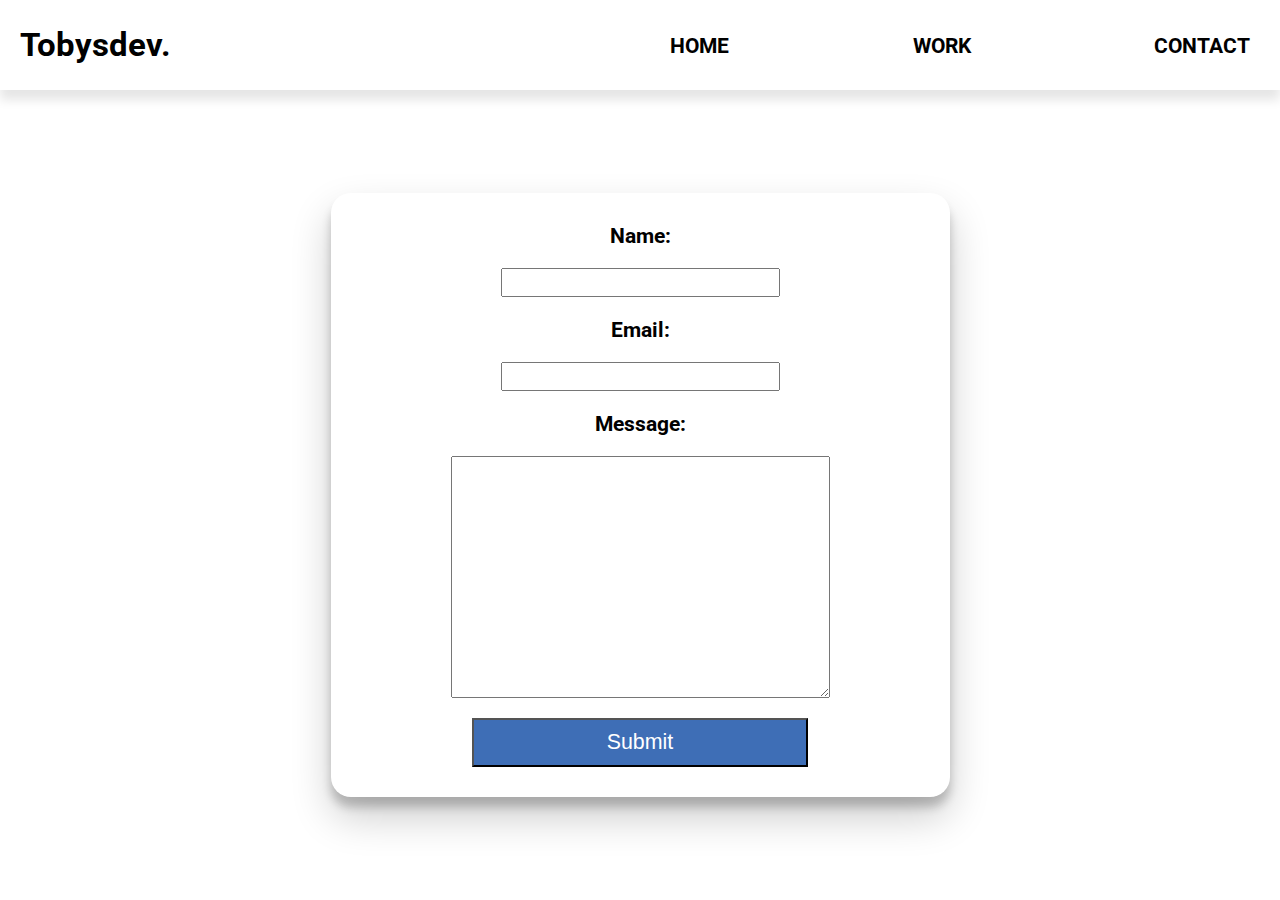
==== contact/index.html @ dbd64f0c "first commit" ====
<!DOCTYPE html>
<html lang="en">
  <head>
    <meta charset="UTF-8" />
    <meta name="viewport" content="width=device-width, initial-scale=1.0" />
    <meta name="description" content="Python/Web Developer" />
    <meta name="robots" content="index, follow" />
    <link rel="icon" href="" />
    <link
      href="https://fonts.googleapis.com/css2?family=Roboto:wght@400;700&family=Great+Vibes&display=swap"
      rel="stylesheet"
    />
    <link rel="stylesheet" href="../styles/style.css" />
    <title>Tobysdev</title>
  <body>
    <header class="header-content">
      <nav>
          <h1 class="logo">Tobysdev.</h1>
          <ul class="nav-links">
            <li><a href="../">HOME</a></li>
            <li><a href="../work/">WORK</a></li>
            <li><a href="./">CONTACT</a></li>
          </ul>
        </nav>
    </header>
    <main>
        <section class="contact-form">
          <form name="contact" method="POST" data-netlify="true">
            <label for="name">Name:</label>
            <input type="text" name="name" id="name" required />
            <label for="email">Email:</label>
            <input type="email" name="email" id="email" required />
            <label for="message">Message:</label>
            <textarea name="message" id="message" cols="30" rows="10"></textarea>
            <button type="submit">Submit</button>
          </form>
        </section>
    </main>
</body>
</html>
---- styles/style.css ----
* {
  margin: 0;
  padding: 0;
  -webkit-box-sizing: border-box;
          box-sizing: border-box;
}

html {
  font-size: 62.5%;
  font-family: "Roboto", sans-serif;
  --header1: calc(2rem + 1vw);
  --header2: calc(4rem + 5vw);
  --header3: calc(1rem + 3vw);
  --header4: calc(1rem + 2vw);
  --text: calc(1.5rem + 0.5vw);
  --svg: calc(3rem + 3vw);
}

h1 {
  font-size: var(--header1);
}

li,
button,
label,
input,
a,
p {
  font-size: var(--text);
  color: black;
}

h2 {
  font-size: var(--header2);
}

h3 {
  font-size: var(--header3);
}

h4,
h5 {
  font-size: var(--header4);
}

ul {
  list-style: none;
}

a {
  text-decoration: none;
}

svg {
  height: var(--svg);
  width: var(--svg);
}

body {
  display: -webkit-box;
  display: -ms-flexbox;
  display: flex;
  min-height: 100vh;
  -webkit-box-orient: vertical;
  -webkit-box-direction: normal;
      -ms-flex-direction: column;
          flex-direction: column;
  -webkit-animation: opening 1s ease-in-out;
          animation: opening 1s ease-in-out;
}

.header-content {
  -webkit-box-shadow: 0px 10px 10px rgba(0, 0, 0, 0.1);
          box-shadow: 0px 10px 10px rgba(0, 0, 0, 0.1);
  z-index: 2;
  position: relative;
}

nav {
  display: -webkit-box;
  display: -ms-flexbox;
  display: flex;
  min-height: 10vh;
  -webkit-box-pack: center;
      -ms-flex-pack: center;
          justify-content: center;
  -webkit-box-align: center;
      -ms-flex-align: center;
          align-items: center;
  font-weight: bold;
}

nav .logo {
  -webkit-box-flex: 1;
      -ms-flex: 1 1 40rem;
          flex: 1 1 40rem;
  padding: 0rem 2rem;
}

nav ul {
  -webkit-box-flex: 1;
      -ms-flex: 1 1 40rem;
          flex: 1 1 40rem;
  display: -webkit-box;
  display: -ms-flexbox;
  display: flex;
  -webkit-box-pack: justify;
      -ms-flex-pack: justify;
          justify-content: space-between;
  -webkit-box-align: center;
      -ms-flex-align: center;
          align-items: center;
  padding: 0rem 3rem;
}

nav a:hover {
  color: #dbc16a;
  -webkit-transition: all ease-in-out 0.6s;
  transition: all ease-in-out 0.6s;
}

main {
  display: -webkit-box;
  display: -ms-flexbox;
  display: flex;
  min-height: 90vh;
}

.image-content {
  -webkit-box-flex: 1;
      -ms-flex: 1 1 40rem;
          flex: 1 1 40rem;
  background: url(/img/nasa-Q1p7bh3SHj8-unsplash.jpg);
  background-size: cover;
}

.text-content {
  display: -webkit-box;
  display: -ms-flexbox;
  display: flex;
  -webkit-box-orient: vertical;
  -webkit-box-direction: normal;
      -ms-flex-direction: column;
          flex-direction: column;
  -webkit-box-flex: 1;
      -ms-flex: 1 1 40rem;
          flex: 1 1 40rem;
  -webkit-box-pack: center;
      -ms-flex-pack: center;
          justify-content: center;
  -webkit-box-align: center;
      -ms-flex-align: center;
          align-items: center;
}

.text-content .intro {
  -ms-flex-item-align: start;
      align-self: flex-start;
  padding: 5rem 2rem;
}

.text-content .socials {
  display: -webkit-box;
  display: -ms-flexbox;
  display: flex;
  width: 100%;
  -webkit-box-pack: justify;
      -ms-flex-pack: justify;
          justify-content: space-between;
  padding: 4rem 3rem;
}

.text-content svg path:hover {
  fill: #c9aa46;
  -webkit-transition: all ease-in-out 0.6s;
  transition: all ease-in-out 0.6s;
}

.projects {
  width: 100%;
  margin: auto;
  min-height: 90vh;
  -webkit-box-pack: justify;
      -ms-flex-pack: justify;
          justify-content: space-between;
  -webkit-box-align: center;
      -ms-flex-align: center;
          align-items: center;
  -webkit-box-orient: horizontal;
  -webkit-box-direction: normal;
      -ms-flex-direction: row;
          flex-direction: row;
  -ms-flex-wrap: wrap;
      flex-wrap: wrap;
  text-align: center;
  margin-bottom: 5rem;
}

.projects h4 {
  margin: 2rem 5rem;
  padding: 2rem 5rem;
}

.projects img {
  width: 40%;
}

.travelly,
.elena,
.path-finder,
.rain-analysis {
  -webkit-box-flex: 1;
      -ms-flex: 1 1 10rem;
          flex: 1 1 10rem;
}

.contact-form {
  min-height: 70vh;
  width: 100%;
  display: -webkit-box;
  display: -ms-flexbox;
  display: flex;
  -webkit-box-pack: center;
      -ms-flex-pack: center;
          justify-content: center;
  -webkit-box-align: center;
      -ms-flex-align: center;
          align-items: center;
  -webkit-box-orient: horizontal;
  -webkit-box-direction: normal;
      -ms-flex-direction: row;
          flex-direction: row;
  margin: 2rem 0rem;
  font-weight: bold;
}

.contact-form form {
  padding: 3rem 10rem;
  -webkit-box-shadow: 0px 10px 10px rgba(0, 0, 0, 0.2), 0px 20px 40px rgba(0, 0, 0, 0.2);
          box-shadow: 0px 10px 10px rgba(0, 0, 0, 0.2), 0px 20px 40px rgba(0, 0, 0, 0.2);
  display: -webkit-box;
  display: -ms-flexbox;
  display: flex;
  -webkit-box-pack: center;
      -ms-flex-pack: center;
          justify-content: center;
  -webkit-box-align: center;
      -ms-flex-align: center;
          align-items: center;
  -webkit-box-orient: vertical;
  -webkit-box-direction: normal;
      -ms-flex-direction: column;
          flex-direction: column;
  border-radius: 2rem;
}

.contact-form form input,
.contact-form form textarea {
  margin: 2rem;
}

.contact-form form input:focus,
.contact-form form textarea:focus {
  outline: 2px solid black;
}

.contact-form form textarea {
  font-size: 2rem;
}

.contact-form form button {
  width: 80%;
  padding: 1rem;
  background: #3e6eb6;
  color: white;
}

.contact-form form button:focus, .contact-form form button:hover {
  background: #2c528a;
}

@media screen and (max-width: 591px) {
  nav {
    min-height: 15vh;
    text-align: center;
    -ms-flex-wrap: wrap;
        flex-wrap: wrap;
  }
  .logo {
    padding: 1rem;
  }
  .socials {
    -ms-flex-wrap: wrap;
        flex-wrap: wrap;
    -ms-flex-pack: distribute;
        justify-content: space-around;
  }
  .socials a {
    padding: 1rem;
  }
}

@-webkit-keyframes opening {
  from {
    opacity: 0;
  }
  to {
    opacity: 1;
  }
}

@keyframes opening {
  from {
    opacity: 0;
  }
  to {
    opacity: 1;
  }
}
/*# sourceMappingURL=style.css.map */
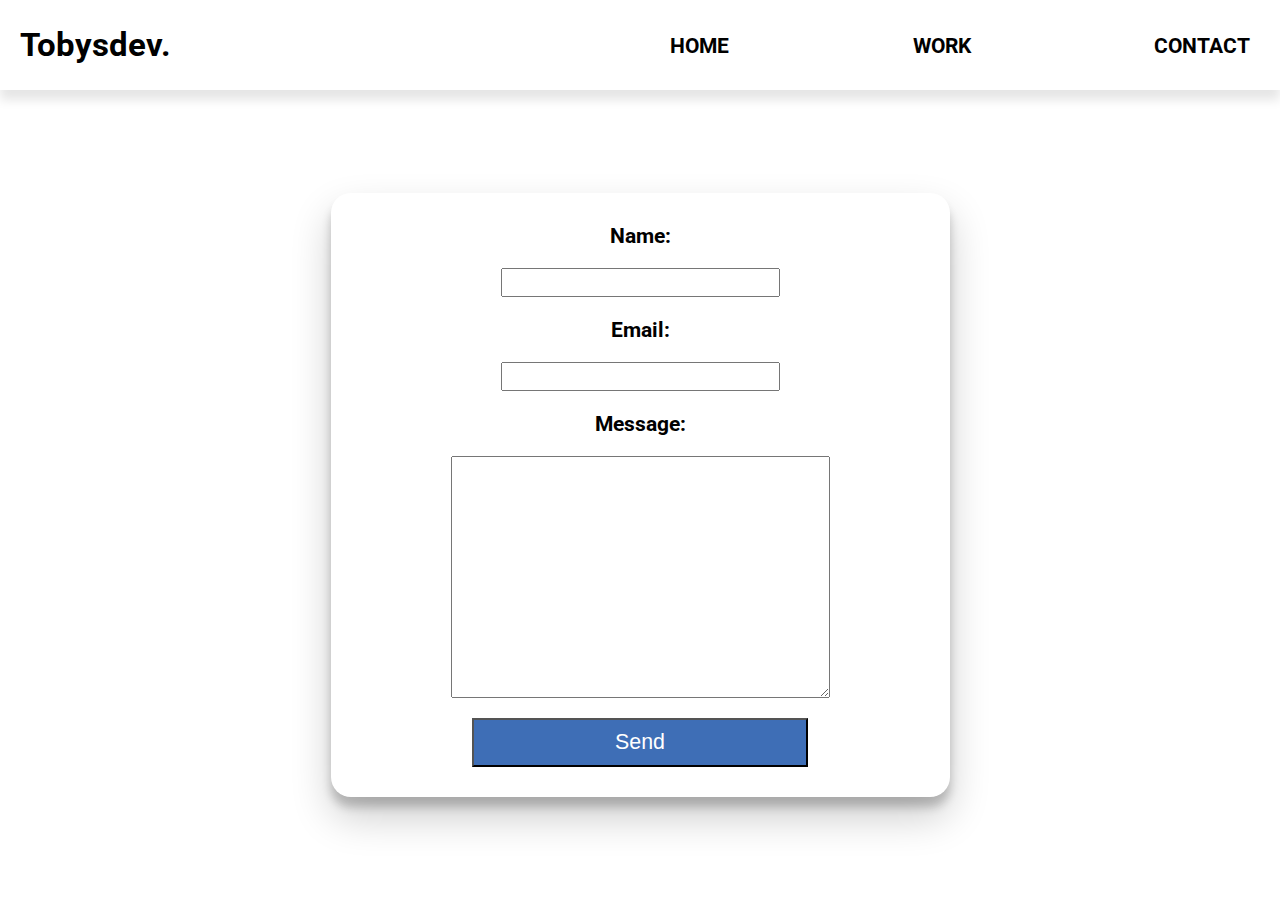
==== commit 26eb485f: "Form fix?" ====
--- a/contact/index.html
+++ b/contact/index.html
@@ -25,14 +25,14 @@
     </header>
     <main>
         <section class="contact-form">
-          <form name="contact" method="POST" data-netlify="true">
+          <form name="contact" method="POST" netlify>
             <label for="name">Name:</label>
             <input type="text" name="name" id="name" required />
             <label for="email">Email:</label>
             <input type="email" name="email" id="email" required />
             <label for="message">Message:</label>
             <textarea name="message" id="message" cols="30" rows="10"></textarea>
-            <button type="submit">Submit</button>
+            <button type="submit">Send</button>
           </form>
         </section>
     </main>
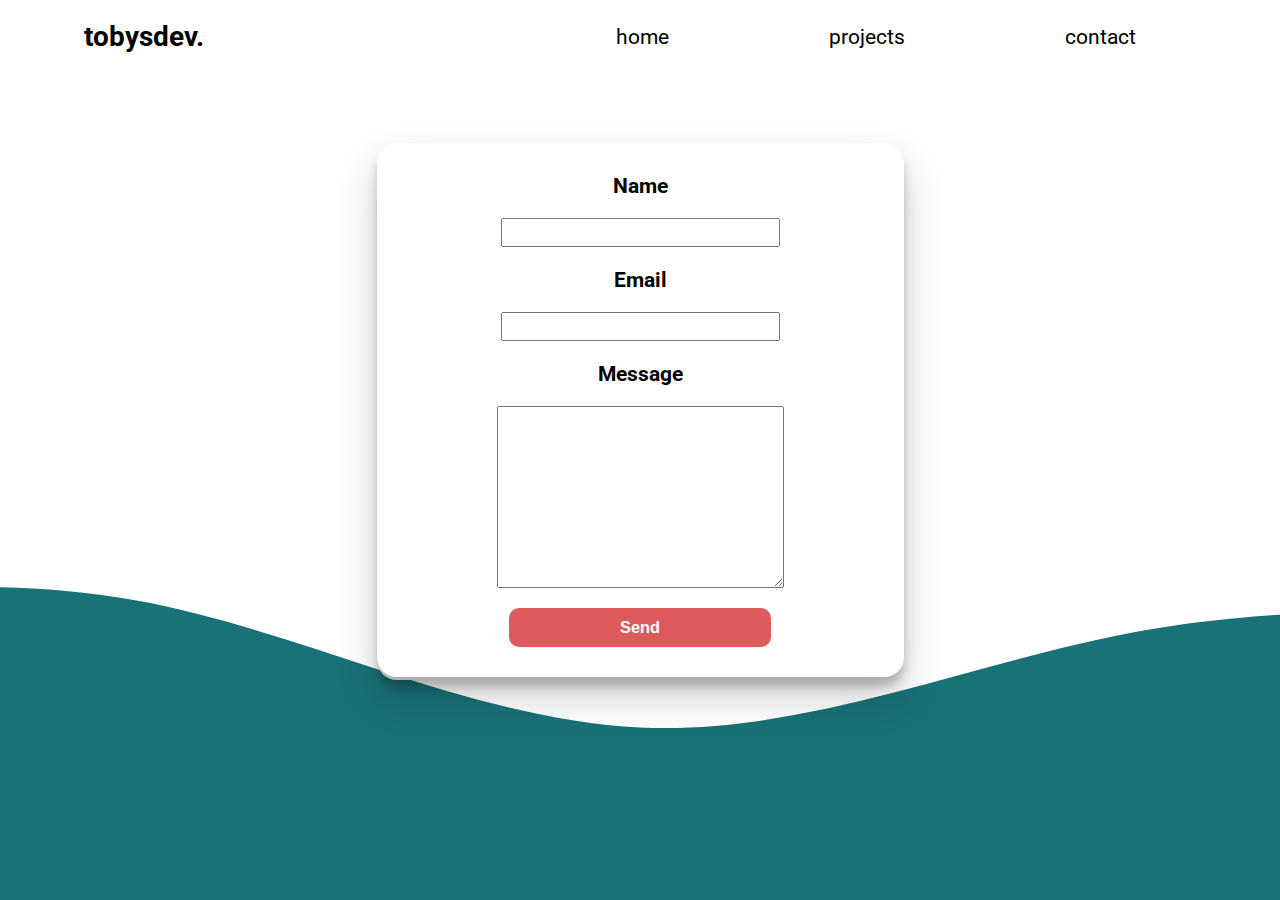
==== commit 200c17f3: "New Look" ====
--- a/contact/index.html
+++ b/contact/index.html
@@ -15,22 +15,25 @@
   <body>
     <header class="header-content">
       <nav>
-          <h1 class="logo">Tobysdev.</h1>
-          <ul class="nav-links">
-            <li><a href="../">HOME</a></li>
-            <li><a href="../work/">WORK</a></li>
-            <li><a href="./">CONTACT</a></li>
-          </ul>
-        </nav>
+        <h1 class="logo">tobysdev.</h1>
+        <ul class="nav-links">
+          <li><a href="../">home</a></li>
+          <li><a href="../work/">projects</a></li>
+          <li><a href="../contact/">contact</a></li>
+        </ul>
+      </nav>
     </header>
-    <main>
+    <main class="contact-main">
+      <div class="wave">
+        <span></span>
+      </div>
         <section class="contact-form">
-          <form name="contact" method="POST" netlify>
-            <label for="name">Name:</label>
+          <form name="contact" method="POST" data-netlify="true">
+            <label for="name">Name</label>
             <input type="text" name="name" id="name" required />
-            <label for="email">Email:</label>
+            <label for="email">Email</label>
             <input type="email" name="email" id="email" required />
-            <label for="message">Message:</label>
+            <label for="message">Message</label>
             <textarea name="message" id="message" cols="30" rows="10"></textarea>
             <button type="submit">Send</button>
           </form>
--- a/styles/style.css
+++ b/styles/style.css
@@ -8,12 +8,16 @@
 html {
   font-size: 62.5%;
   font-family: "Roboto", sans-serif;
-  --header1: calc(2rem + 1vw);
-  --header2: calc(4rem + 5vw);
-  --header3: calc(1rem + 3vw);
-  --header4: calc(1rem + 2vw);
+  font-weight: normal;
+  --header1: calc(1.5rem + 1vw);
+  --header2: calc(7rem + 3vw);
+  --header3: calc(2rem + 1vw);
+  --header4: calc(2rem + 0.5vw);
+  --header5: calc(0.8rem + 1rem);
   --text: calc(1.5rem + 0.5vw);
-  --svg: calc(3rem + 3vw);
+  --svg: calc(2rem + 0.5vw);
+  --button: calc(1rem + 0.5vw);
+  --project-image: calc(15rem + 5vw);
 }
 
 h1 {
@@ -21,7 +25,6 @@
 }
 
 li,
-button,
 label,
 input,
 a,
@@ -30,6 +33,10 @@
   color: black;
 }
 
+button {
+  font-size: var(--button);
+}
+
 h2 {
   font-size: var(--header2);
 }
@@ -38,9 +45,13 @@
   font-size: var(--header3);
 }
 
-h4,
+h4 {
+  font-size: var(--header4);
+}
+
 h5 {
-  font-size: var(--header4);
+  font-size: var(--header5);
+  font-weight: 500;
 }
 
 ul {
@@ -56,133 +67,200 @@
   width: var(--svg);
 }
 
+.header-content {
+  width: 90vw;
+  margin: auto;
+  -webkit-box-align: center;
+      -ms-flex-align: center;
+          align-items: center;
+  -webkit-box-pack: center;
+      -ms-flex-pack: center;
+          justify-content: center;
+  min-height: 10vh;
+}
+
+nav {
+  display: -webkit-box;
+  display: -ms-flexbox;
+  display: flex;
+  width: 100%;
+  height: 100%;
+  -webkit-box-align: center;
+      -ms-flex-align: center;
+          align-items: center;
+  -ms-flex-wrap: wrap;
+      flex-wrap: wrap;
+}
+
+nav .logo {
+  display: -webkit-box;
+  display: -ms-flexbox;
+  display: flex;
+  -webkit-box-flex: 1;
+      -ms-flex: 1 1;
+          flex: 1 1;
+  padding: 2rem 2rem;
+}
+
+nav .nav-links {
+  display: -webkit-box;
+  display: -ms-flexbox;
+  display: flex;
+  -webkit-box-flex: 1;
+      -ms-flex: 1 1;
+          flex: 1 1;
+  -webkit-box-pack: center;
+      -ms-flex-pack: center;
+          justify-content: center;
+}
+
+nav .nav-links li {
+  padding: 2rem 5rem;
+}
+
+nav .nav-links li a {
+  padding: 0.5rem 3rem;
+  border-radius: 2rem;
+}
+
+nav .nav-links li a:hover, nav .nav-links li a:focus {
+  background: #dd5b5b;
+  color: white;
+  cursor: pointer;
+}
+
 body {
-  display: -webkit-box;
-  display: -ms-flexbox;
-  display: flex;
-  min-height: 100vh;
+  -webkit-animation: opening 1s ease-in-out;
+          animation: opening 1s ease-in-out;
+}
+
+#hero {
+  min-height: 90vh;
+  display: -webkit-box;
+  display: -ms-flexbox;
+  display: flex;
   -webkit-box-orient: vertical;
   -webkit-box-direction: normal;
       -ms-flex-direction: column;
           flex-direction: column;
-  -webkit-animation: opening 1s ease-in-out;
-          animation: opening 1s ease-in-out;
-}
-
-.header-content {
-  -webkit-box-shadow: 0px 10px 10px rgba(0, 0, 0, 0.1);
-          box-shadow: 0px 10px 10px rgba(0, 0, 0, 0.1);
-  z-index: 2;
+  padding: 5rem 0rem;
   position: relative;
 }
 
-nav {
-  display: -webkit-box;
-  display: -ms-flexbox;
-  display: flex;
-  min-height: 10vh;
-  -webkit-box-pack: center;
-      -ms-flex-pack: center;
-          justify-content: center;
-  -webkit-box-align: center;
-      -ms-flex-align: center;
-          align-items: center;
-  font-weight: bold;
-}
-
-nav .logo {
+#hero .intro {
+  display: -webkit-box;
+  display: -ms-flexbox;
+  display: flex;
   -webkit-box-flex: 1;
       -ms-flex: 1 1 40rem;
           flex: 1 1 40rem;
-  padding: 0rem 2rem;
-}
-
-nav ul {
-  -webkit-box-flex: 1;
-      -ms-flex: 1 1 40rem;
-          flex: 1 1 40rem;
-  display: -webkit-box;
-  display: -ms-flexbox;
-  display: flex;
-  -webkit-box-pack: justify;
-      -ms-flex-pack: justify;
-          justify-content: space-between;
-  -webkit-box-align: center;
-      -ms-flex-align: center;
-          align-items: center;
-  padding: 0rem 3rem;
-}
-
-nav a:hover {
-  color: #dbc16a;
-  -webkit-transition: all ease-in-out 0.6s;
-  transition: all ease-in-out 0.6s;
-}
-
-main {
-  display: -webkit-box;
-  display: -ms-flexbox;
-  display: flex;
-  min-height: 90vh;
-}
-
-.image-content {
-  -webkit-box-flex: 1;
-      -ms-flex: 1 1 40rem;
-          flex: 1 1 40rem;
-  background: url(/img/nasa-Q1p7bh3SHj8-unsplash.jpg);
-  background-size: cover;
-}
-
-.text-content {
-  display: -webkit-box;
-  display: -ms-flexbox;
-  display: flex;
   -webkit-box-orient: vertical;
   -webkit-box-direction: normal;
       -ms-flex-direction: column;
           flex-direction: column;
-  -webkit-box-flex: 1;
-      -ms-flex: 1 1 40rem;
-          flex: 1 1 40rem;
-  -webkit-box-pack: center;
-      -ms-flex-pack: center;
-          justify-content: center;
-  -webkit-box-align: center;
-      -ms-flex-align: center;
-          align-items: center;
-}
-
-.text-content .intro {
-  -ms-flex-item-align: start;
-      align-self: flex-start;
-  padding: 5rem 2rem;
-}
-
-.text-content .socials {
-  display: -webkit-box;
-  display: -ms-flexbox;
-  display: flex;
+  -webkit-box-align: center;
+      -ms-flex-align: center;
+          align-items: center;
+  -webkit-box-pack: center;
+      -ms-flex-pack: center;
+          justify-content: center;
+  z-index: 2;
+}
+
+#hero .intro .more {
+  color: white;
+  font-weight: bold;
+  background: #dd5b5b;
+  padding: 1rem 2.5rem;
+  margin: 2rem;
+  border: none;
+  border-radius: 1rem;
+  z-index: 2;
+}
+
+#hero .intro .more:hover {
+  background: #ca2929;
+  cursor: pointer;
+}
+
+#hero .wave {
+  position: absolute;
+  background: url(../img/wave4.svg);
+  background-repeat: no-repeat;
+  background-position: bottom;
+  background-size: cover;
+  bottom: 0;
+  height: 50vh;
   width: 100%;
-  -webkit-box-pack: justify;
-      -ms-flex-pack: justify;
-          justify-content: space-between;
-  padding: 4rem 3rem;
-}
-
-.text-content svg path:hover {
-  fill: #c9aa46;
-  -webkit-transition: all ease-in-out 0.6s;
-  transition: all ease-in-out 0.6s;
+  margin: auto;
+  z-index: 1;
+}
+
+#hero .socials {
+  width: -webkit-fit-content;
+  width: -moz-fit-content;
+  width: fit-content;
+  margin: auto;
+  display: -webkit-box;
+  display: -ms-flexbox;
+  display: flex;
+  -webkit-box-pack: center;
+      -ms-flex-pack: center;
+          justify-content: center;
+  background: #dd5b5b;
+  border-radius: 1rem;
+  z-index: 2;
+}
+
+#hero .socials a {
+  padding: 1rem 2rem;
+}
+
+#hero .socials a:hover {
+  background: #ca2929;
+  border-radius: 1rem;
+}
+
+#hero .socials a svg path {
+  fill: white;
+}
+
+#projects-main {
+  position: relative;
+}
+
+#projects-main .wave2 {
+  position: absolute;
+  background: url(../img/wave4.svg);
+  background-repeat: no-repeat;
+  background-position: top;
+  background-size: cover;
+  top: 0;
+  height: 50%;
+  width: 100%;
+  margin: auto;
+  z-index: -1;
+}
+
+#projects-main .color-fill {
+  position: absolute;
+  background: #197278;
+  background-position: bottom;
+  bottom: 0;
+  height: 60%;
+  width: 100%;
+  z-index: -1;
 }
 
 .projects {
-  width: 100%;
+  display: -webkit-box;
+  display: -ms-flexbox;
+  display: flex;
+  width: 90%;
   margin: auto;
   min-height: 90vh;
-  -webkit-box-pack: justify;
-      -ms-flex-pack: justify;
-          justify-content: space-between;
+  -ms-flex-pack: distribute;
+      justify-content: space-around;
   -webkit-box-align: center;
       -ms-flex-align: center;
           align-items: center;
@@ -193,30 +271,99 @@
   -ms-flex-wrap: wrap;
       flex-wrap: wrap;
   text-align: center;
-  margin-bottom: 5rem;
-}
-
-.projects h4 {
-  margin: 2rem 5rem;
-  padding: 2rem 5rem;
-}
-
-.projects img {
-  width: 40%;
-}
-
-.travelly,
-.elena,
-.path-finder,
-.rain-analysis {
-  -webkit-box-flex: 1;
-      -ms-flex: 1 1 10rem;
-          flex: 1 1 10rem;
+  padding-bottom: 2rem;
+}
+
+.projects .project {
+  height: 30rem;
+  width: 30rem;
+  display: -webkit-box;
+  display: -ms-flexbox;
+  display: flex;
+  -webkit-box-orient: vertical;
+  -webkit-box-direction: normal;
+      -ms-flex-direction: column;
+          flex-direction: column;
+  margin: 5rem 1.5rem;
+  background: white;
+  border-radius: 1rem;
+}
+
+.projects .project:hover .card-img svg {
+  fill: white;
+  -webkit-transition: ease-in-out 0.5s;
+  transition: ease-in-out 0.5s;
+}
+
+.projects .project .card-img {
+  display: -webkit-box;
+  display: -ms-flexbox;
+  display: flex;
+  -webkit-box-align: center;
+      -ms-flex-align: center;
+          align-items: center;
+  -webkit-box-pack: center;
+      -ms-flex-pack: center;
+          justify-content: center;
+  height: 50%;
+  width: 100%;
+  background: #dd5b5b;
+  border-radius: 1rem 1rem 0rem 0rem;
+}
+
+.projects .project .card-img svg {
+  height: 50%;
+  width: 50%;
+  fill: white;
+}
+
+.projects .project .card-text {
+  height: 100%;
+  display: -webkit-box;
+  display: -ms-flexbox;
+  display: flex;
+  -webkit-box-align: center;
+      -ms-flex-align: center;
+          align-items: center;
+  -webkit-box-pack: center;
+      -ms-flex-pack: center;
+          justify-content: center;
+}
+
+.projects .project .card-text h4 {
+  font-weight: 500;
+  margin: 0rem 2rem;
+}
+
+.contact-main {
+  display: -webkit-box;
+  display: -ms-flexbox;
+  display: flex;
+  -webkit-box-pack: center;
+      -ms-flex-pack: center;
+          justify-content: center;
+  margin-top: 3rem;
+}
+
+.contact-main .wave {
+  position: absolute;
+  background: url(../img/wave4.svg);
+  background-repeat: no-repeat;
+  background-position: bottom;
+  background-size: cover;
+  bottom: 0;
+  height: 50vh;
+  width: 100%;
+  margin: auto;
+  z-index: -5;
 }
 
 .contact-form {
-  min-height: 70vh;
-  width: 100%;
+  min-height: 60vh;
+  width: -webkit-fit-content;
+  width: -moz-fit-content;
+  width: fit-content;
+  margin: auto;
   display: -webkit-box;
   display: -ms-flexbox;
   display: flex;
@@ -232,6 +379,8 @@
           flex-direction: row;
   margin: 2rem 0rem;
   font-weight: bold;
+  background: white;
+  border-radius: 2rem;
 }
 
 .contact-form form {
@@ -265,29 +414,34 @@
 }
 
 .contact-form form textarea {
-  font-size: 2rem;
+  font-size: 1.5rem;
+  font-family: "Roboto", sans-serif;
 }
 
 .contact-form form button {
   width: 80%;
   padding: 1rem;
-  background: #3e6eb6;
+  background: #dd5b5b;
   color: white;
+  border: none;
+  border-radius: 1rem;
+  font-weight: bold;
 }
 
 .contact-form form button:focus, .contact-form form button:hover {
-  background: #2c528a;
-}
-
-@media screen and (max-width: 591px) {
-  nav {
-    min-height: 15vh;
-    text-align: center;
-    -ms-flex-wrap: wrap;
-        flex-wrap: wrap;
+  background: #ca2929;
+}
+
+@media screen and (max-width: 898px) {
+  .header-content {
+    width: 100%;
+    margin: auto;
   }
   .logo {
-    padding: 1rem;
+    width: 100vw;
+    -webkit-box-pack: center;
+        -ms-flex-pack: center;
+            justify-content: center;
   }
   .socials {
     -ms-flex-wrap: wrap;
@@ -300,6 +454,57 @@
   }
 }
 
+@media screen and (max-width: 733px) {
+  #projects-main {
+    background: -webkit-gradient(linear, left top, left bottom, from(white), to(#e4e4e4));
+    background: linear-gradient(white, #e4e4e4);
+  }
+  nav {
+    width: 100vw;
+  }
+  .nav-links {
+    width: 100vw;
+  }
+  .nav-links li {
+    width: 31%;
+    margin: auto;
+    display: -webkit-box;
+    display: -ms-flexbox;
+    display: flex;
+    -webkit-box-pack: space-evenly;
+        -ms-flex-pack: space-evenly;
+            justify-content: space-evenly;
+    padding: 0rem;
+    overflow: hidden;
+  }
+  .projects {
+    width: 100%;
+    margin: auto;
+  }
+  .projects .project {
+    height: 22rem;
+    width: 22rem;
+  }
+}
+
+@media screen and (max-width: 461px) {
+  .contact-main {
+    margin-top: 0rem;
+  }
+  .contact-form {
+    width: 95vw;
+    margin-top: 1rem;
+  }
+  .contact-form form {
+    width: 100%;
+    padding: 2rem;
+  }
+  .contact-form form input,
+  .contact-form form textarea {
+    margin: 1rem;
+  }
+}
+
 @-webkit-keyframes opening {
   from {
     opacity: 0;
